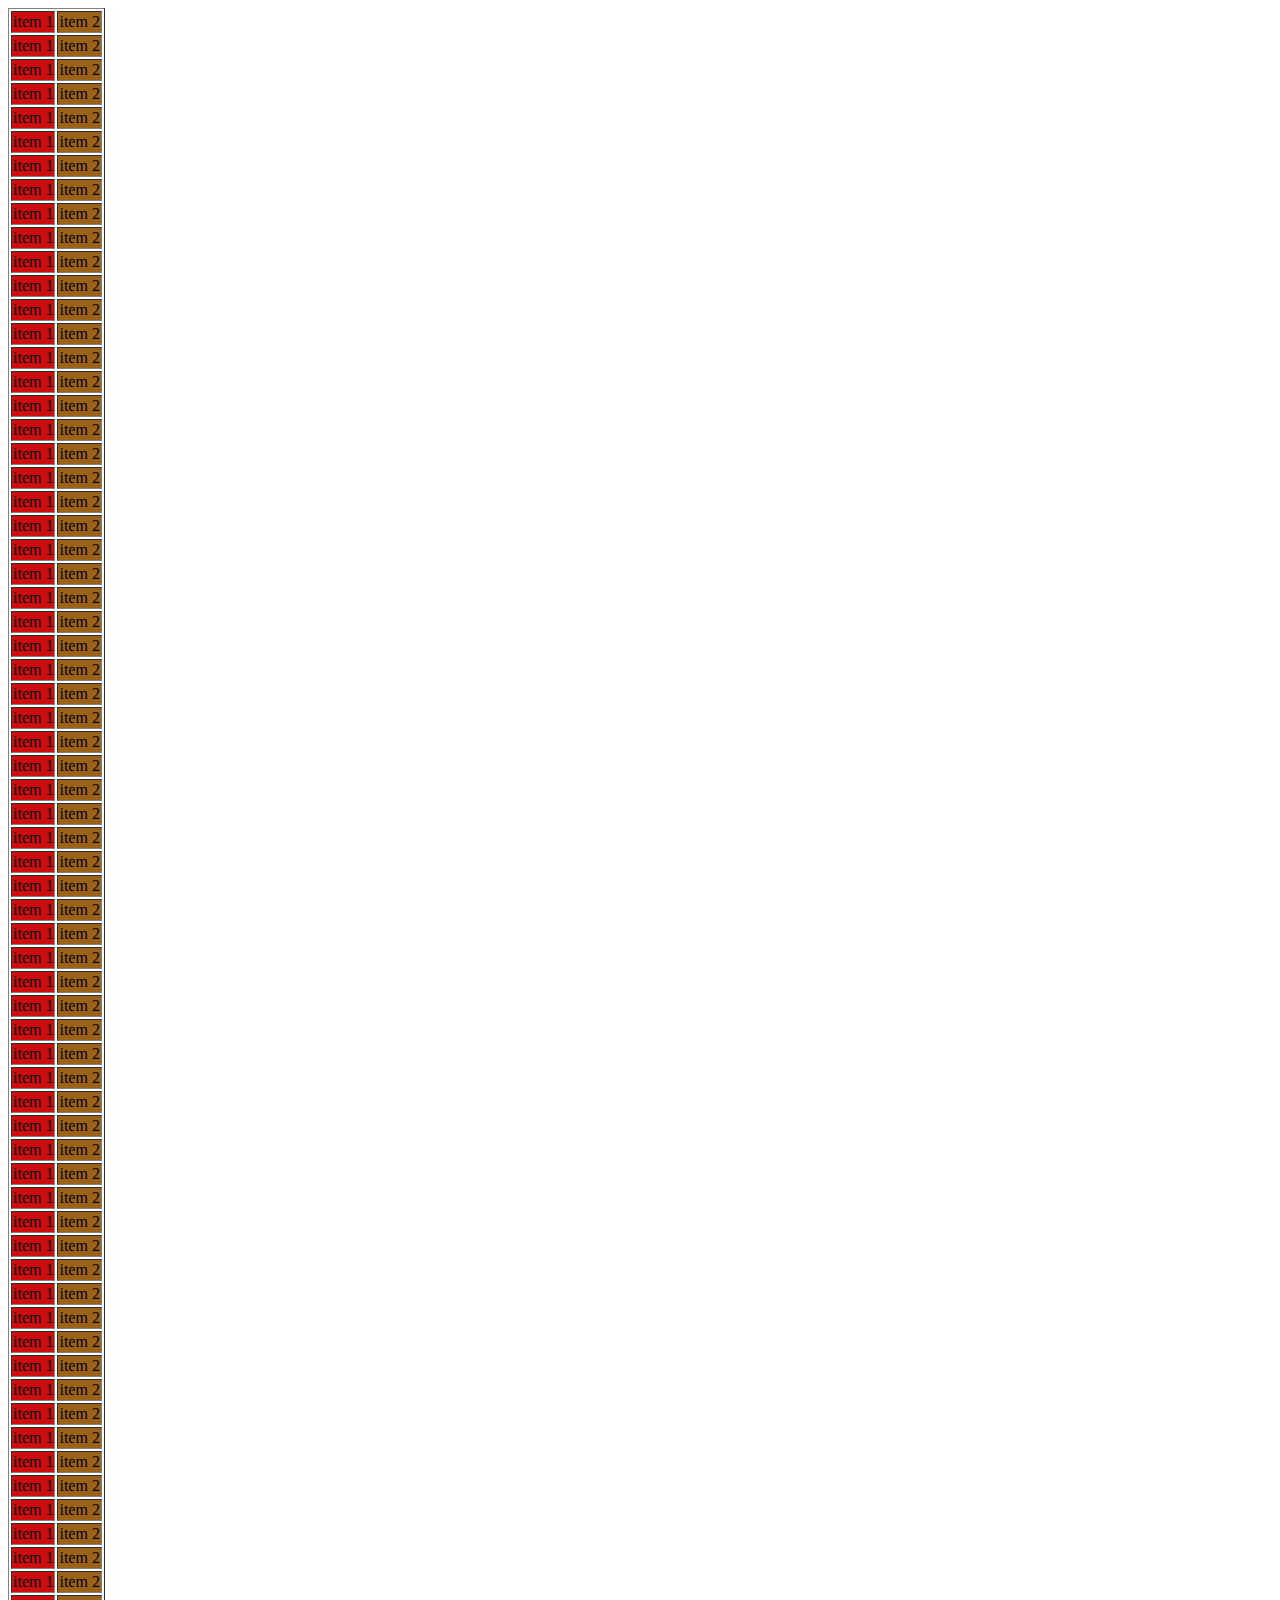
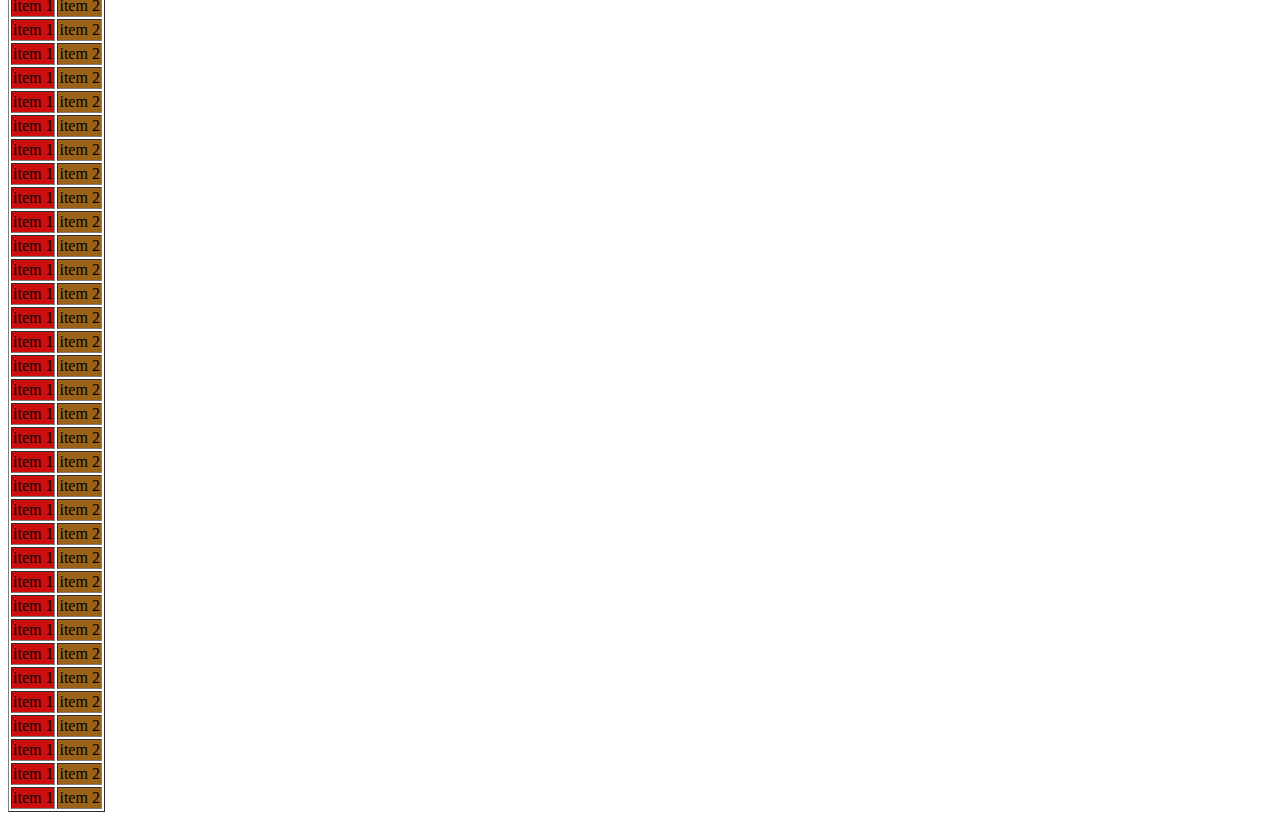
==== index.html @ e7e37217 "Home work" ====
<!DOCTYPE html>
<html lang="en">

<head>
    <meta charset="UTF-8">
    <meta name="viewport" content="width=device-width, initial-scale=1.0">
    <meta http-equiv="X-UA-Compatible" content="ie=edge">
    <title>Home Work-07</title>
    <style>
        table tr td:first-child {
            background-color: rgb(204, 14, 14);
        }
        
        table tr td:last-child {
            background-color: rgb(156, 98, 23);
        }
    </style>
</head>
<!--table>tr*100>td*2{item $}-->

<body>
    <table border="1px">
        <tr>
            <td>item 1</td>
            <td>item 2</td>
        </tr>
        <tr>
            <td>item 1</td>
            <td>item 2</td>
        </tr>
        <tr>
            <td>item 1</td>
            <td>item 2</td>
        </tr>
        <tr>
            <td>item 1</td>
            <td>item 2</td>
        </tr>
        <tr>
            <td>item 1</td>
            <td>item 2</td>
        </tr>
        <tr>
            <td>item 1</td>
            <td>item 2</td>
        </tr>
        <tr>
            <td>item 1</td>
            <td>item 2</td>
        </tr>
        <tr>
            <td>item 1</td>
            <td>item 2</td>
        </tr>
        <tr>
            <td>item 1</td>
            <td>item 2</td>
        </tr>
        <tr>
            <td>item 1</td>
            <td>item 2</td>
        </tr>
        <tr>
            <td>item 1</td>
            <td>item 2</td>
        </tr>
        <tr>
            <td>item 1</td>
            <td>item 2</td>
        </tr>
        <tr>
            <td>item 1</td>
            <td>item 2</td>
        </tr>
        <tr>
            <td>item 1</td>
            <td>item 2</td>
        </tr>
        <tr>
            <td>item 1</td>
            <td>item 2</td>
        </tr>
        <tr>
            <td>item 1</td>
            <td>item 2</td>
        </tr>
        <tr>
            <td>item 1</td>
            <td>item 2</td>
        </tr>
        <tr>
            <td>item 1</td>
            <td>item 2</td>
        </tr>
        <tr>
            <td>item 1</td>
            <td>item 2</td>
        </tr>
        <tr>
            <td>item 1</td>
            <td>item 2</td>
        </tr>
        <tr>
            <td>item 1</td>
            <td>item 2</td>
        </tr>
        <tr>
            <td>item 1</td>
            <td>item 2</td>
        </tr>
        <tr>
            <td>item 1</td>
            <td>item 2</td>
        </tr>
        <tr>
            <td>item 1</td>
            <td>item 2</td>
        </tr>
        <tr>
            <td>item 1</td>
            <td>item 2</td>
        </tr>
        <tr>
            <td>item 1</td>
            <td>item 2</td>
        </tr>
        <tr>
            <td>item 1</td>
            <td>item 2</td>
        </tr>
        <tr>
            <td>item 1</td>
            <td>item 2</td>
        </tr>
        <tr>
            <td>item 1</td>
            <td>item 2</td>
        </tr>
        <tr>
            <td>item 1</td>
            <td>item 2</td>
        </tr>
        <tr>
            <td>item 1</td>
            <td>item 2</td>
        </tr>
        <tr>
            <td>item 1</td>
            <td>item 2</td>
        </tr>
        <tr>
            <td>item 1</td>
            <td>item 2</td>
        </tr>
        <tr>
            <td>item 1</td>
            <td>item 2</td>
        </tr>
        <tr>
            <td>item 1</td>
            <td>item 2</td>
        </tr>
        <tr>
            <td>item 1</td>
            <td>item 2</td>
        </tr>
        <tr>
            <td>item 1</td>
            <td>item 2</td>
        </tr>
        <tr>
            <td>item 1</td>
            <td>item 2</td>
        </tr>
        <tr>
            <td>item 1</td>
            <td>item 2</td>
        </tr>
        <tr>
            <td>item 1</td>
            <td>item 2</td>
        </tr>
        <tr>
            <td>item 1</td>
            <td>item 2</td>
        </tr>
        <tr>
            <td>item 1</td>
            <td>item 2</td>
        </tr>
        <tr>
            <td>item 1</td>
            <td>item 2</td>
        </tr>
        <tr>
            <td>item 1</td>
            <td>item 2</td>
        </tr>
        <tr>
            <td>item 1</td>
            <td>item 2</td>
        </tr>
        <tr>
            <td>item 1</td>
            <td>item 2</td>
        </tr>
        <tr>
            <td>item 1</td>
            <td>item 2</td>
        </tr>
        <tr>
            <td>item 1</td>
            <td>item 2</td>
        </tr>
        <tr>
            <td>item 1</td>
            <td>item 2</td>
        </tr>
        <tr>
            <td>item 1</td>
            <td>item 2</td>
        </tr>
        <tr>
            <td>item 1</td>
            <td>item 2</td>
        </tr>
        <tr>
            <td>item 1</td>
            <td>item 2</td>
        </tr>
        <tr>
            <td>item 1</td>
            <td>item 2</td>
        </tr>
        <tr>
            <td>item 1</td>
            <td>item 2</td>
        </tr>
        <tr>
            <td>item 1</td>
            <td>item 2</td>
        </tr>
        <tr>
            <td>item 1</td>
            <td>item 2</td>
        </tr>
        <tr>
            <td>item 1</td>
            <td>item 2</td>
        </tr>
        <tr>
            <td>item 1</td>
            <td>item 2</td>
        </tr>
        <tr>
            <td>item 1</td>
            <td>item 2</td>
        </tr>
        <tr>
            <td>item 1</td>
            <td>item 2</td>
        </tr>
        <tr>
            <td>item 1</td>
            <td>item 2</td>
        </tr>
        <tr>
            <td>item 1</td>
            <td>item 2</td>
        </tr>
        <tr>
            <td>item 1</td>
            <td>item 2</td>
        </tr>
        <tr>
            <td>item 1</td>
            <td>item 2</td>
        </tr>
        <tr>
            <td>item 1</td>
            <td>item 2</td>
        </tr>
        <tr>
            <td>item 1</td>
            <td>item 2</td>
        </tr>
        <tr>
            <td>item 1</td>
            <td>item 2</td>
        </tr>
        <tr>
            <td>item 1</td>
            <td>item 2</td>
        </tr>
        <tr>
            <td>item 1</td>
            <td>item 2</td>
        </tr>
        <tr>
            <td>item 1</td>
            <td>item 2</td>
        </tr>
        <tr>
            <td>item 1</td>
            <td>item 2</td>
        </tr>
        <tr>
            <td>item 1</td>
            <td>item 2</td>
        </tr>
        <tr>
            <td>item 1</td>
            <td>item 2</td>
        </tr>
        <tr>
            <td>item 1</td>
            <td>item 2</td>
        </tr>
        <tr>
            <td>item 1</td>
            <td>item 2</td>
        </tr>
        <tr>
            <td>item 1</td>
            <td>item 2</td>
        </tr>
        <tr>
            <td>item 1</td>
            <td>item 2</td>
        </tr>
        <tr>
            <td>item 1</td>
            <td>item 2</td>
        </tr>
        <tr>
            <td>item 1</td>
            <td>item 2</td>
        </tr>
        <tr>
            <td>item 1</td>
            <td>item 2</td>
        </tr>
        <tr>
            <td>item 1</td>
            <td>item 2</td>
        </tr>
        <tr>
            <td>item 1</td>
            <td>item 2</td>
        </tr>
        <tr>
            <td>item 1</td>
            <td>item 2</td>
        </tr>
        <tr>
            <td>item 1</td>
            <td>item 2</td>
        </tr>
        <tr>
            <td>item 1</td>
            <td>item 2</td>
        </tr>
        <tr>
            <td>item 1</td>
            <td>item 2</td>
        </tr>
        <tr>
            <td>item 1</td>
            <td>item 2</td>
        </tr>
        <tr>
            <td>item 1</td>
            <td>item 2</td>
        </tr>
        <tr>
            <td>item 1</td>
            <td>item 2</td>
        </tr>
        <tr>
            <td>item 1</td>
            <td>item 2</td>
        </tr>
        <tr>
            <td>item 1</td>
            <td>item 2</td>
        </tr>
        <tr>
            <td>item 1</td>
            <td>item 2</td>
        </tr>
        <tr>
            <td>item 1</td>
            <td>item 2</td>
        </tr>
        <tr>
            <td>item 1</td>
            <td>item 2</td>
        </tr>
        <tr>
            <td>item 1</td>
            <td>item 2</td>
        </tr>
        <tr>
            <td>item 1</td>
            <td>item 2</td>
        </tr>
        <tr>
            <td>item 1</td>
            <td>item 2</td>
        </tr>
        <tr>
            <td>item 1</td>
            <td>item 2</td>
        </tr>
        <tr>
            <td>item 1</td>
            <td>item 2</td>
        </tr>
        <tr>
            <td>item 1</td>
            <td>item 2</td>
        </tr>
    </table>
</body>

</html>
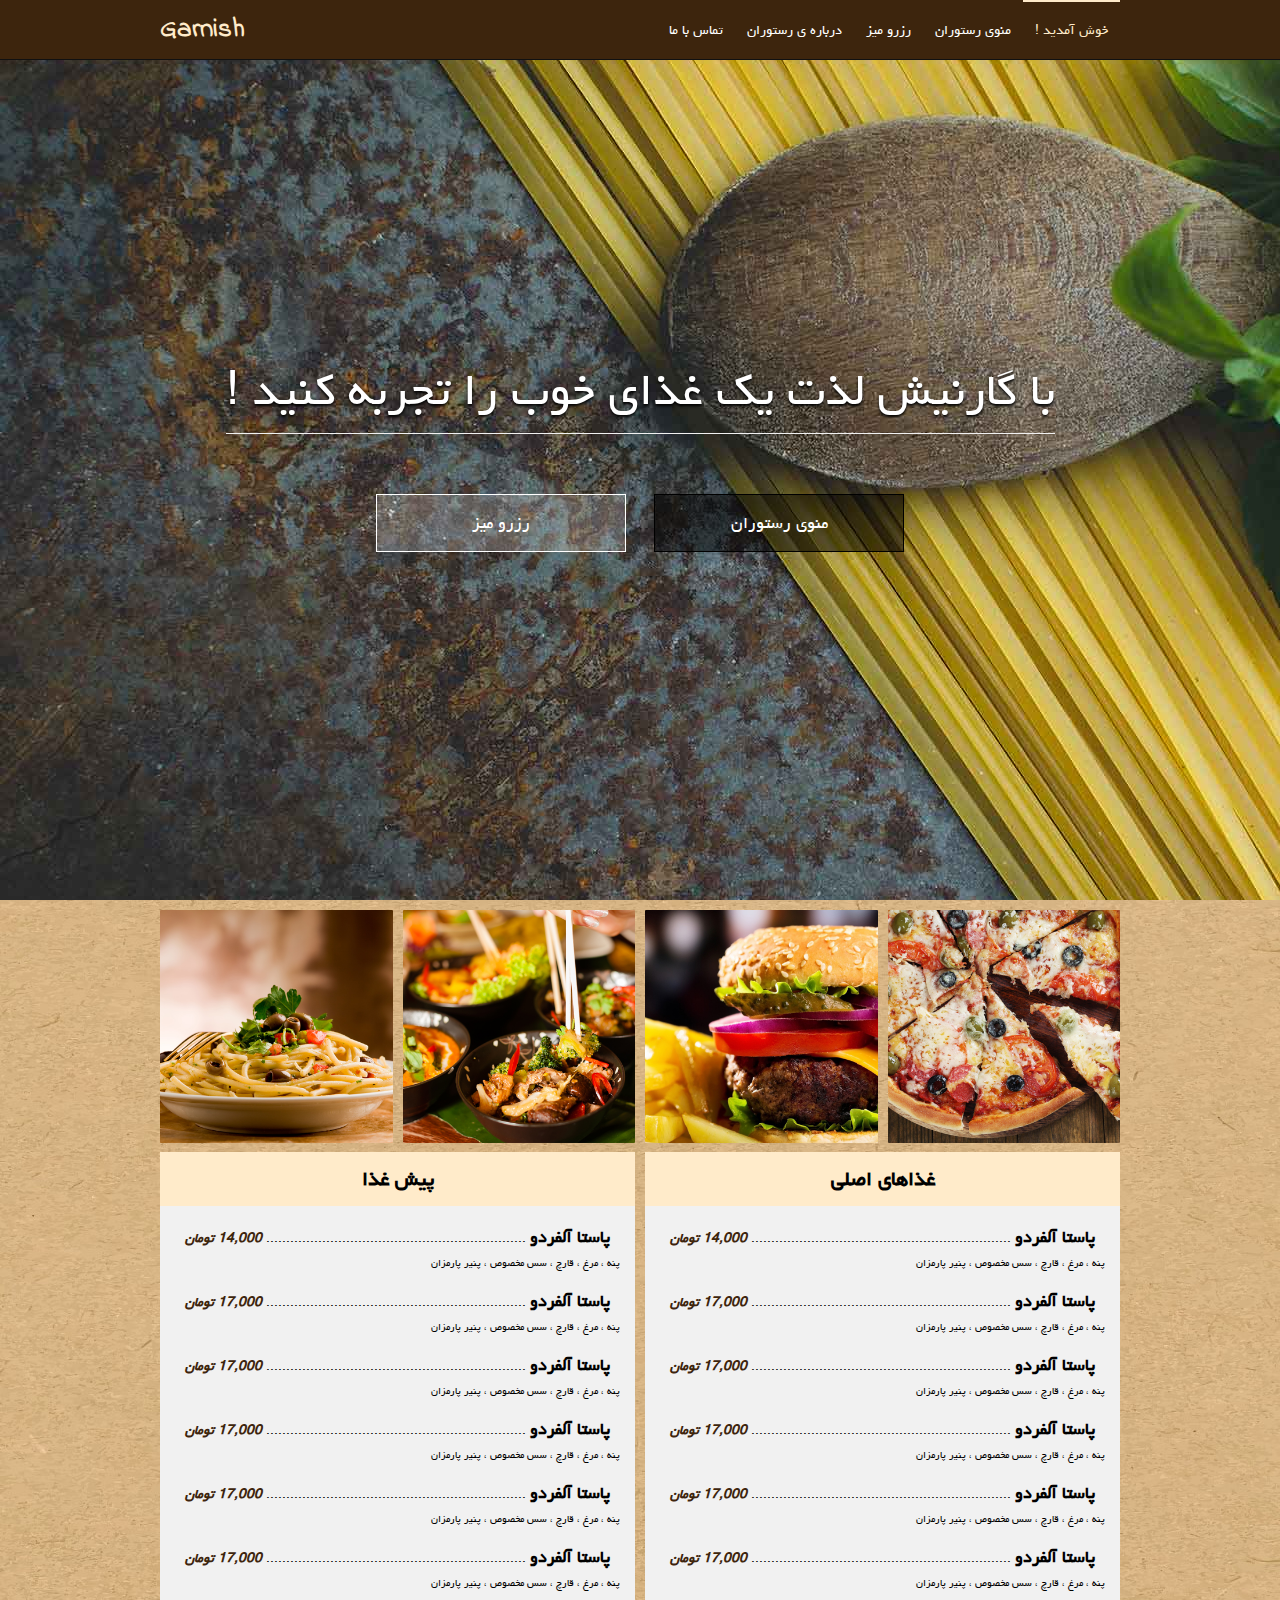
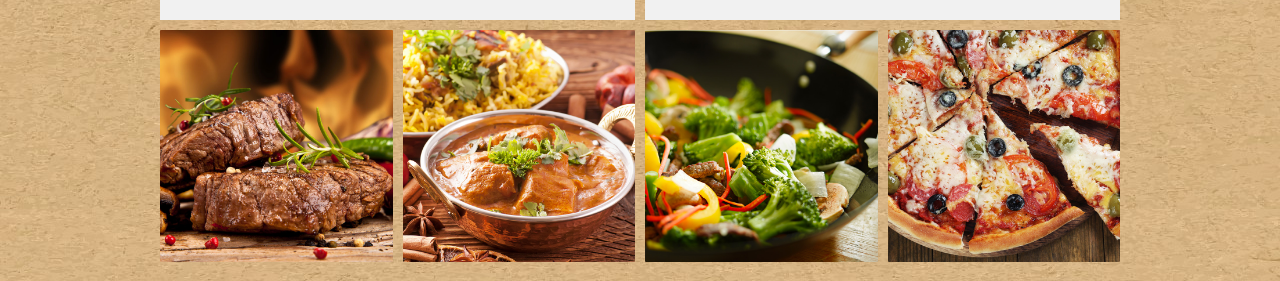
==== commit d50a182e: "Add files via upload" ====
--- a/index.html
+++ b/index.html
@@ -1,426 +1,164 @@
 <!DOCTYPE html>
 <html lang="en">
-
 <head>
     <meta charset="UTF-8">
     <meta name="viewport" content="width=device-width, initial-scale=1.0">
     <meta http-equiv="X-UA-Compatible" content="ie=edge">
-    <title>Home Work-07</title>
-    <style>
-        table tr td:first-child {
-            background-color: rgb(204, 14, 14);
-        }
-        
-        table tr td:last-child {
-            background-color: rgb(156, 98, 23);
-        }
-    </style>
+    <link href="https://fonts.googleapis.com/css?family=Indie+Flower&display=swap" rel="stylesheet">
+    <link rel="stylesheet" href="./css/style.css">
+    <title>به رستوران گارنیش خوش آمدید</title>
 </head>
-<!--table>tr*100>td*2{item $}-->
-
 <body>
-    <table border="1px">
-        <tr>
-            <td>item 1</td>
-            <td>item 2</td>
-        </tr>
-        <tr>
-            <td>item 1</td>
-            <td>item 2</td>
-        </tr>
-        <tr>
-            <td>item 1</td>
-            <td>item 2</td>
-        </tr>
-        <tr>
-            <td>item 1</td>
-            <td>item 2</td>
-        </tr>
-        <tr>
-            <td>item 1</td>
-            <td>item 2</td>
-        </tr>
-        <tr>
-            <td>item 1</td>
-            <td>item 2</td>
-        </tr>
-        <tr>
-            <td>item 1</td>
-            <td>item 2</td>
-        </tr>
-        <tr>
-            <td>item 1</td>
-            <td>item 2</td>
-        </tr>
-        <tr>
-            <td>item 1</td>
-            <td>item 2</td>
-        </tr>
-        <tr>
-            <td>item 1</td>
-            <td>item 2</td>
-        </tr>
-        <tr>
-            <td>item 1</td>
-            <td>item 2</td>
-        </tr>
-        <tr>
-            <td>item 1</td>
-            <td>item 2</td>
-        </tr>
-        <tr>
-            <td>item 1</td>
-            <td>item 2</td>
-        </tr>
-        <tr>
-            <td>item 1</td>
-            <td>item 2</td>
-        </tr>
-        <tr>
-            <td>item 1</td>
-            <td>item 2</td>
-        </tr>
-        <tr>
-            <td>item 1</td>
-            <td>item 2</td>
-        </tr>
-        <tr>
-            <td>item 1</td>
-            <td>item 2</td>
-        </tr>
-        <tr>
-            <td>item 1</td>
-            <td>item 2</td>
-        </tr>
-        <tr>
-            <td>item 1</td>
-            <td>item 2</td>
-        </tr>
-        <tr>
-            <td>item 1</td>
-            <td>item 2</td>
-        </tr>
-        <tr>
-            <td>item 1</td>
-            <td>item 2</td>
-        </tr>
-        <tr>
-            <td>item 1</td>
-            <td>item 2</td>
-        </tr>
-        <tr>
-            <td>item 1</td>
-            <td>item 2</td>
-        </tr>
-        <tr>
-            <td>item 1</td>
-            <td>item 2</td>
-        </tr>
-        <tr>
-            <td>item 1</td>
-            <td>item 2</td>
-        </tr>
-        <tr>
-            <td>item 1</td>
-            <td>item 2</td>
-        </tr>
-        <tr>
-            <td>item 1</td>
-            <td>item 2</td>
-        </tr>
-        <tr>
-            <td>item 1</td>
-            <td>item 2</td>
-        </tr>
-        <tr>
-            <td>item 1</td>
-            <td>item 2</td>
-        </tr>
-        <tr>
-            <td>item 1</td>
-            <td>item 2</td>
-        </tr>
-        <tr>
-            <td>item 1</td>
-            <td>item 2</td>
-        </tr>
-        <tr>
-            <td>item 1</td>
-            <td>item 2</td>
-        </tr>
-        <tr>
-            <td>item 1</td>
-            <td>item 2</td>
-        </tr>
-        <tr>
-            <td>item 1</td>
-            <td>item 2</td>
-        </tr>
-        <tr>
-            <td>item 1</td>
-            <td>item 2</td>
-        </tr>
-        <tr>
-            <td>item 1</td>
-            <td>item 2</td>
-        </tr>
-        <tr>
-            <td>item 1</td>
-            <td>item 2</td>
-        </tr>
-        <tr>
-            <td>item 1</td>
-            <td>item 2</td>
-        </tr>
-        <tr>
-            <td>item 1</td>
-            <td>item 2</td>
-        </tr>
-        <tr>
-            <td>item 1</td>
-            <td>item 2</td>
-        </tr>
-        <tr>
-            <td>item 1</td>
-            <td>item 2</td>
-        </tr>
-        <tr>
-            <td>item 1</td>
-            <td>item 2</td>
-        </tr>
-        <tr>
-            <td>item 1</td>
-            <td>item 2</td>
-        </tr>
-        <tr>
-            <td>item 1</td>
-            <td>item 2</td>
-        </tr>
-        <tr>
-            <td>item 1</td>
-            <td>item 2</td>
-        </tr>
-        <tr>
-            <td>item 1</td>
-            <td>item 2</td>
-        </tr>
-        <tr>
-            <td>item 1</td>
-            <td>item 2</td>
-        </tr>
-        <tr>
-            <td>item 1</td>
-            <td>item 2</td>
-        </tr>
-        <tr>
-            <td>item 1</td>
-            <td>item 2</td>
-        </tr>
-        <tr>
-            <td>item 1</td>
-            <td>item 2</td>
-        </tr>
-        <tr>
-            <td>item 1</td>
-            <td>item 2</td>
-        </tr>
-        <tr>
-            <td>item 1</td>
-            <td>item 2</td>
-        </tr>
-        <tr>
-            <td>item 1</td>
-            <td>item 2</td>
-        </tr>
-        <tr>
-            <td>item 1</td>
-            <td>item 2</td>
-        </tr>
-        <tr>
-            <td>item 1</td>
-            <td>item 2</td>
-        </tr>
-        <tr>
-            <td>item 1</td>
-            <td>item 2</td>
-        </tr>
-        <tr>
-            <td>item 1</td>
-            <td>item 2</td>
-        </tr>
-        <tr>
-            <td>item 1</td>
-            <td>item 2</td>
-        </tr>
-        <tr>
-            <td>item 1</td>
-            <td>item 2</td>
-        </tr>
-        <tr>
-            <td>item 1</td>
-            <td>item 2</td>
-        </tr>
-        <tr>
-            <td>item 1</td>
-            <td>item 2</td>
-        </tr>
-        <tr>
-            <td>item 1</td>
-            <td>item 2</td>
-        </tr>
-        <tr>
-            <td>item 1</td>
-            <td>item 2</td>
-        </tr>
-        <tr>
-            <td>item 1</td>
-            <td>item 2</td>
-        </tr>
-        <tr>
-            <td>item 1</td>
-            <td>item 2</td>
-        </tr>
-        <tr>
-            <td>item 1</td>
-            <td>item 2</td>
-        </tr>
-        <tr>
-            <td>item 1</td>
-            <td>item 2</td>
-        </tr>
-        <tr>
-            <td>item 1</td>
-            <td>item 2</td>
-        </tr>
-        <tr>
-            <td>item 1</td>
-            <td>item 2</td>
-        </tr>
-        <tr>
-            <td>item 1</td>
-            <td>item 2</td>
-        </tr>
-        <tr>
-            <td>item 1</td>
-            <td>item 2</td>
-        </tr>
-        <tr>
-            <td>item 1</td>
-            <td>item 2</td>
-        </tr>
-        <tr>
-            <td>item 1</td>
-            <td>item 2</td>
-        </tr>
-        <tr>
-            <td>item 1</td>
-            <td>item 2</td>
-        </tr>
-        <tr>
-            <td>item 1</td>
-            <td>item 2</td>
-        </tr>
-        <tr>
-            <td>item 1</td>
-            <td>item 2</td>
-        </tr>
-        <tr>
-            <td>item 1</td>
-            <td>item 2</td>
-        </tr>
-        <tr>
-            <td>item 1</td>
-            <td>item 2</td>
-        </tr>
-        <tr>
-            <td>item 1</td>
-            <td>item 2</td>
-        </tr>
-        <tr>
-            <td>item 1</td>
-            <td>item 2</td>
-        </tr>
-        <tr>
-            <td>item 1</td>
-            <td>item 2</td>
-        </tr>
-        <tr>
-            <td>item 1</td>
-            <td>item 2</td>
-        </tr>
-        <tr>
-            <td>item 1</td>
-            <td>item 2</td>
-        </tr>
-        <tr>
-            <td>item 1</td>
-            <td>item 2</td>
-        </tr>
-        <tr>
-            <td>item 1</td>
-            <td>item 2</td>
-        </tr>
-        <tr>
-            <td>item 1</td>
-            <td>item 2</td>
-        </tr>
-        <tr>
-            <td>item 1</td>
-            <td>item 2</td>
-        </tr>
-        <tr>
-            <td>item 1</td>
-            <td>item 2</td>
-        </tr>
-        <tr>
-            <td>item 1</td>
-            <td>item 2</td>
-        </tr>
-        <tr>
-            <td>item 1</td>
-            <td>item 2</td>
-        </tr>
-        <tr>
-            <td>item 1</td>
-            <td>item 2</td>
-        </tr>
-        <tr>
-            <td>item 1</td>
-            <td>item 2</td>
-        </tr>
-        <tr>
-            <td>item 1</td>
-            <td>item 2</td>
-        </tr>
-        <tr>
-            <td>item 1</td>
-            <td>item 2</td>
-        </tr>
-        <tr>
-            <td>item 1</td>
-            <td>item 2</td>
-        </tr>
-        <tr>
-            <td>item 1</td>
-            <td>item 2</td>
-        </tr>
-        <tr>
-            <td>item 1</td>
-            <td>item 2</td>
-        </tr>
-        <tr>
-            <td>item 1</td>
-            <td>item 2</td>
-        </tr>
-        <tr>
-            <td>item 1</td>
-            <td>item 2</td>
-        </tr>
-        <tr>
-            <td>item 1</td>
-            <td>item 2</td>
-        </tr>
-    </table>
+    <header class="header">
+        <div class="container">
+            <nav>
+                <ul>
+                    <li class="active"><a href="#show-case">خوش آمدید !</a></li>
+                    <li><a href="#menu">منوی رستوران</a></li>
+                    <li><a href="#">رزرو میز</a></li>
+                    <li><a href="#">درباره ی رستوران</a></li>
+                    <li><a href="#">تماس با ما</a></li>
+                </ul>
+                <div id="branding">
+                    <a href="#">Garnish</a>
+                </div>
+            </nav>
+        </div>
+    </header>
+    <section id="show-case">
+        <h1>با گارنیش لذت یک غذای خوب را تجربه کنید !</h1>
+        <div>
+            <button type="button" class="btn btn-menu">
+                <a href="#">منوی رستوران</a>
+            </button>
+            <button type="button" class="btn btn-reserv">
+                <a href="#">رزرو میز</a>
+            </button>
+        </div>
+    </section>
+    <section id="menu">
+        <div class="container">
+            <div class="grid-container">
+                <div><img src="./images/p1.jpg" alt=""></div>
+                <div><img src="./images/p2.jpg" alt=""></div>
+                <div><img src="./images/p3.jpg" alt=""></div>
+                <div><img src="./images/p4.jpg" alt=""></div>
+            </div>
+            <div class="menu-grid-container">
+                <div>
+                    <h3>غذاهای اصلی</h3>
+                    <div class="main-foods">
+                        <div class="main-food">
+                            <div>
+                                <span class="title">پاستا آلفردو</span>
+                                <span class="dot">.................................................................</span>
+                                <span class="price">14,000 تومان</span>
+                            </div>
+                            <p class="detail">پنه ، مرغ ، قارچ ، سس مخصوص ، پنیر پارمزان</p>
+                        </div>
+                        <div class="main-food" >
+                            <div>
+                                <span class="title">پاستا آلفردو</span>
+                                <span class="dot">.................................................................</span>
+                                <span class="price">17,000 تومان</span>
+                            </div>
+                            <p class="detail">پنه ، مرغ ، قارچ ، سس مخصوص ، پنیر پارمزان</p>
+                        </div>
+                        <div class="main-food" >
+                            <div>
+                                <span class="title">پاستا آلفردو</span>
+                                <span class="dot">.................................................................</span>
+                                <span class="price">17,000 تومان</span>
+                            </div>
+                            <p class="detail">پنه ، مرغ ، قارچ ، سس مخصوص ، پنیر پارمزان</p>
+                        </div>
+                        <div class="main-food" >
+                            <div>
+                                <span class="title">پاستا آلفردو</span>
+                                <span class="dot">.................................................................</span>
+                                <span class="price">17,000 تومان</span>
+                            </div>
+                            <p class="detail">پنه ، مرغ ، قارچ ، سس مخصوص ، پنیر پارمزان</p>
+                        </div>
+                        <div class="main-food" >
+                            <div>
+                                <span class="title">پاستا آلفردو</span>
+                                <span class="dot">.................................................................</span>
+                                <span class="price">17,000 تومان</span>
+                            </div>
+                            <p class="detail">پنه ، مرغ ، قارچ ، سس مخصوص ، پنیر پارمزان</p>
+                        </div>
+                        <div class="main-food" >
+                            <div>
+                                <span class="title">پاستا آلفردو</span>
+                                <span class="dot">.................................................................</span>
+                                <span class="price">17,000 تومان</span>
+                            </div>
+                            <p class="detail">پنه ، مرغ ، قارچ ، سس مخصوص ، پنیر پارمزان</p>
+                        </div>
+                    </div>
+                </div>
+                <div>
+                    <h3>پیش غذا</h3>
+                    <div class="main-foods">
+                        <div class="main-food">
+                            <div>
+                                <span class="title">پاستا آلفردو</span>
+                                <span class="dot">.................................................................</span>
+                                <span class="price">14,000 تومان</span>
+                            </div>
+                            <p class="detail">پنه ، مرغ ، قارچ ، سس مخصوص ، پنیر پارمزان</p>
+                        </div>
+                        <div class="main-food" >
+                            <div>
+                                <span class="title">پاستا آلفردو</span>
+                                <span class="dot">.................................................................</span>
+                                <span class="price">17,000 تومان</span>
+                            </div>
+                            <p class="detail">پنه ، مرغ ، قارچ ، سس مخصوص ، پنیر پارمزان</p>
+                        </div>
+                        <div class="main-food" >
+                            <div>
+                                <span class="title">پاستا آلفردو</span>
+                                <span class="dot">.................................................................</span>
+                                <span class="price">17,000 تومان</span>
+                            </div>
+                            <p class="detail">پنه ، مرغ ، قارچ ، سس مخصوص ، پنیر پارمزان</p>
+                        </div>
+                        <div class="main-food" >
+                            <div>
+                                <span class="title">پاستا آلفردو</span>
+                                <span class="dot">.................................................................</span>
+                                <span class="price">17,000 تومان</span>
+                            </div>
+                            <p class="detail">پنه ، مرغ ، قارچ ، سس مخصوص ، پنیر پارمزان</p>
+                        </div>
+                        <div class="main-food" >
+                            <div>
+                                <span class="title">پاستا آلفردو</span>
+                                <span class="dot">.................................................................</span>
+                                <span class="price">17,000 تومان</span>
+                            </div>
+                            <p class="detail">پنه ، مرغ ، قارچ ، سس مخصوص ، پنیر پارمزان</p>
+                        </div>
+                        <div class="main-food" >
+                            <div>
+                                <span class="title">پاستا آلفردو</span>
+                                <span class="dot">.................................................................</span>
+                                <span class="price">17,000 تومان</span>
+                            </div>
+                            <p class="detail">پنه ، مرغ ، قارچ ، سس مخصوص ، پنیر پارمزان</p>
+                        </div>
+                    </div>
+                </div>
+            </div>
+            <div class="grid-container">
+                <div><img src="./images/p1.jpg" alt=""></div>
+                <div><img src="./images/p6.jpg" alt=""></div>
+                <div><img src="./images/p7.jpg" alt=""></div>
+                <div><img src="./images/p8.jpg" alt=""></div>
+            </div>
+        </div>
+    </section>
 </body>
-
 </html>--- a/css/style.css
+++ b/css/style.css
@@ -0,0 +1,170 @@
+@font-face {
+    src: url('../fonts/Yekan.ttf');
+    font-family: 'ykan';
+}
+
+* {
+    padding: 0;
+    margin: 0;
+    border: 0;
+
+    font-family: 'ykan' !important;
+    box-sizing: border-box;
+}
+/* GLOBAL */
+html{
+    scroll-behavior: smooth;
+}
+
+body {
+    /* font-family: 'ykan'; */
+    direction: rtl;
+}
+a {
+    text-decoration: none;
+    color: #fff;
+}
+ul {
+    list-style-type: none;
+}
+.container {
+    max-width: 960px;
+    margin: 0 auto;
+}
+/* HEADER */
+.header {
+    background-color: #3D250D;
+    border-bottom: 1px solid #111;
+    color: #fff;
+
+    position: fixed;
+    top: 0;
+    left: 0;
+    right: 0;
+    /* padding: 15px 0px; */
+}
+.header ul a {
+    display: block;
+    padding: 15px 12px;
+
+    border-top: 2px solid transparent;
+}
+.header nav {
+    display: flex;
+    justify-content: space-between;
+}
+.header ul {
+    display: flex;
+}
+.header .active a , .header ul a:hover{
+    color: #FFEBCA;
+    /* border-top: 2px solid #FFEBCA; */
+    border-top-color: #FFEBCA;
+}
+#branding a{
+    font-family: 'Indie Flower' !important;
+    font-size: 27px;
+    font-weight: 800;
+    color: #FFEBCA;
+    display: block;
+    padding: 10px 0px;
+}
+#branding a:hover{
+    color: #fff;
+}
+/* END OF HEADER */
+#show-case{
+    background: url('../images/hero-bg.jpg');
+    height: 100vh;
+
+    display: flex;
+    flex-direction: column;
+    justify-content: center;
+    align-items: center;
+}
+#show-case h1{
+    color: #fff;
+    font-size: 55px;
+    font-weight: 500;
+    text-shadow: 0px 2px 3px rgba(0, 0, 0);
+    border-bottom: 1px solid #f1f1f1;
+    margin-bottom: 60px;
+}
+#show-case .btn{
+    padding: 12px 16px;
+    min-width: 250px;
+    margin: 0 12px;
+    font-size: 20px;
+    transition: background-color .5s;
+}
+#show-case .btn-menu{
+    background-color: rgba(0, 0, 0, .5);
+    border: 1px solid #000;
+}
+#show-case .btn-menu:hover{
+    background-color: rgba(0, 0, 0, 1)
+}
+#show-case .btn-reserv:hover{
+    background-color: rgba(255, 255, 255, 0)
+}
+#show-case .btn-reserv{
+    background-color: rgba(255, 255, 255, .2);
+    border: 1px solid #fff;
+}
+
+/* Menu */
+#menu{
+    padding: 10px;
+    background: url(../images/DD-Brown-Paper-Background-45534-Preview.jpg);
+}
+.grid-container{
+    display: grid;
+    grid-template-columns: repeat(4, 1fr);
+    grid-gap: 10px;
+}
+.grid-container img{
+    width: 100%;
+    border-radius: 1px;
+}
+
+.menu-grid-container{
+    display: grid;
+    grid-template-columns: repeat(2, 1fr);
+    grid-gap: 10px;
+
+    margin-bottom: 10px;
+    /* grid-auto-rows: 400px; */
+}
+
+.menu-grid-container div {
+    background-color: #f1f1f1;
+}
+
+.menu-grid-container div h3{
+    text-align: center;
+    background-color: #FFEBCA;
+    padding: 8px 10px;
+    font-size: 24px;
+}
+.main-foods{
+    padding: 15px;
+}
+.main-food{
+    margin-bottom: 12px;
+}
+.main-food .title{
+    font-size: 20px;
+    font-weight: bold;
+}
+.main-food .price{
+    font-style: italic;
+    font-size: 16px;
+    font-weight: 600;
+    color: #3D250D;
+}
+.main-food .detail{
+    font-size: 12px;
+}
+.main-food div {
+    text-align: center;
+}